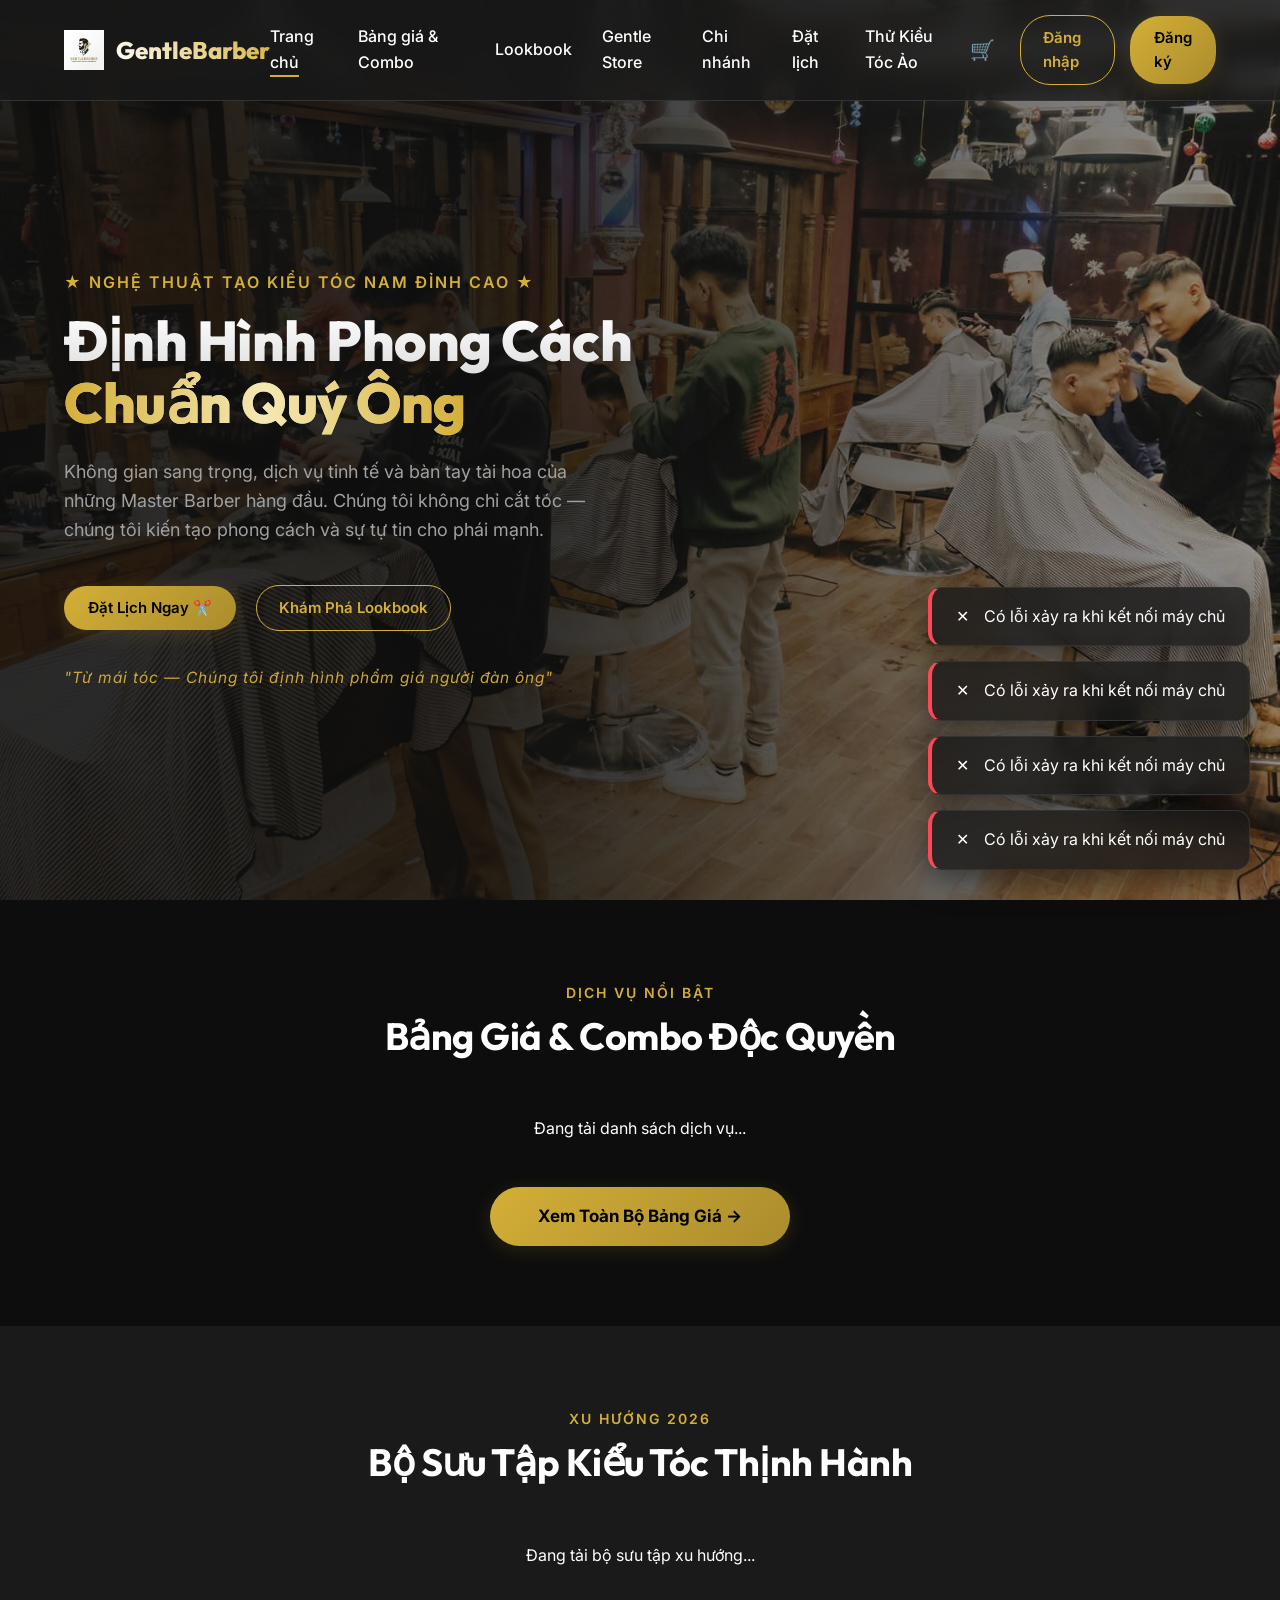
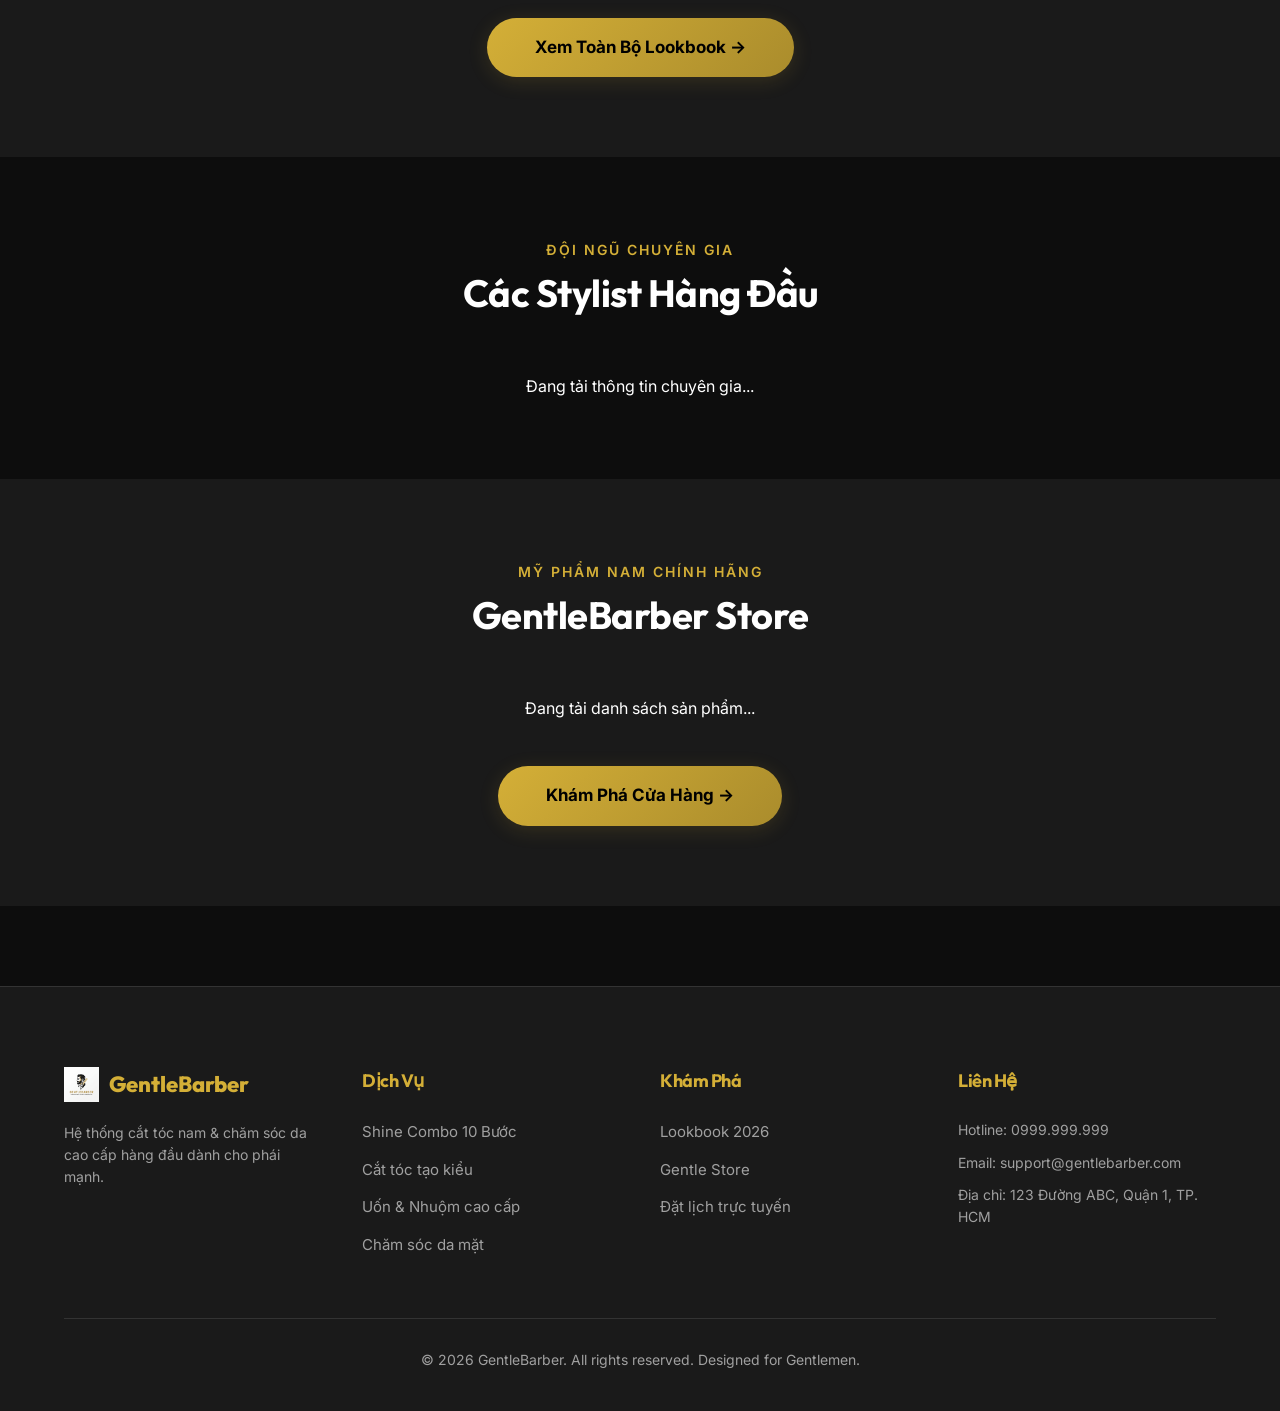
==== index.html @ 46936fce "Upload initial project" ====
<!DOCTYPE html>
<html lang="vi">
<head>
    <meta charset="UTF-8">
    <meta name="viewport" content="width=device-width, initial-scale=1.0">
    <title>GentleBarber - Premium Men's Grooming & Salon</title>
    <link rel="stylesheet" href="css/style.css">
</head>
<body>

    <nav class="navbar">
        <a href="index.html" class="brand">
            <img src="uploads/logo.png" alt="GentleBarber Logo" onerror="this.src='https://placehold.co/100x40/d4af37/000000?text=GentleBarber'">
            <span>GentleBarber</span>
        </a>
        <ul class="nav-links">
            <li><a href="index.html">Trang chủ</a></li>
            <li><a href="services.html">Bảng giá & Combo</a></li>
            <li><a href="lookbook.html">Lookbook</a></li>
            <li><a href="store.html">Gentle Store</a></li>
            <li><a href="branches.html">Chi nhánh</a></li>
            <li><a href="booking.html">Đặt lịch</a></li>
            <li><a href="face-recommend.html">Thử Kiểu Tóc Ảo</a></li>
        </ul>
        <div class="nav-actions">
            </div>
    </nav>

    <header class="hero">
        <div class="hero-content">
            <span class="hero-subtitle">★ NGHỆ THUẬT TẠO KIỂU TÓC NAM ĐỈNH CAO ★</span>
            
            <h1 class="hero-title">
                Định Hình Phong Cách<br>
                <span style="background: linear-gradient(90deg, #d4af37, #f5e8b3, #d4af37); 
                             -webkit-background-clip: text; 
                             -webkit-text-fill-color: transparent;">
                    Chuẩn Quý Ông
                </span>
            </h1>
            
            <p class="hero-desc">
                Không gian sang trọng, dịch vụ tinh tế và bàn tay tài hoa của những Master Barber hàng đầu. 
                Chúng tôi không chỉ cắt tóc — chúng tôi kiến tạo phong cách và sự tự tin cho phái mạnh.
            </p>

            <div class="hero-cta">
                <a href="booking.html" class="btn-gold">Đặt Lịch Ngay ✂️</a>
                <a href="lookbook.html" class="btn-outline">Khám Phá Lookbook</a>
            </div>

            <p style="margin-top: 35px; font-size: 15.5px; color: var(--gold); font-style: italic; letter-spacing: 1px; opacity: 0.95;">
                "Từ mái tóc — Chúng tôi định hình phẩm giá người đàn ông"
            </p>
        </div>
    </header>

    <section class="section">
        <div class="section-header">
            <span class="section-subtitle">Dịch vụ nổi bật</span>
            <h2 class="section-title">Bảng Giá & Combo Độc Quyền</h2>
        </div>
        <div class="grid" id="servicesGrid">
            <p style="text-align: center; grid-column: 1/-1;">Đang tải danh sách dịch vụ...</p>
        </div>
        
        <div style="text-align: center; margin-top: 45px;">
            <a href="services.html" 
               class="btn-gold" 
               style="padding: 16px 48px; font-size: 17px; font-weight: 700; border-radius: 50px;">
                Xem Toàn Bộ Bảng Giá →
            </a>
        </div>
    </section>

    <section class="section" style="background: var(--bg-card);">
        <div class="section-header">
            <span class="section-subtitle">Xu hướng 2026</span>
            <h2 class="section-title">Bộ Sưu Tập Kiểu Tóc Thịnh Hành</h2>
        </div>
        
        <div class="grid" id="lookbookGrid" 
             style="grid-template-columns: repeat(auto-fit, minmax(300px, 1fr)); 
                    gap: 20px; 
                    max-width: 1600px; 
                    margin: 0 auto;">
            <p style="text-align: center; grid-column: 1/-1;">Đang tải bộ sưu tập xu hướng...</p>
        </div>

        <div style="text-align: center; margin-top: 50px;">
            <a href="lookbook.html" 
               class="btn-gold" 
               style="padding: 16px 48px; font-size: 17px; font-weight: 700; border-radius: 50px;">
                Xem Toàn Bộ Lookbook →
            </a>
        </div>
    </section>

    <section class="section">
        <div class="section-header">
            <span class="section-subtitle">Đội ngũ chuyên gia</span>
            <h2 class="section-title">Các Stylist Hàng Đầu</h2>
        </div>
        <div class="grid" id="stylistsGrid">
            <p style="text-align: center; grid-column: 1/-1;">Đang tải thông tin chuyên gia...</p>
        </div>
    </section>

    <section class="section" style="background: var(--bg-card);">
        <div class="section-header">
            <span class="section-subtitle">Mỹ phẩm nam chính hãng</span>
            <h2 class="section-title">GentleBarber Store</h2>
        </div>
        <div class="grid" id="productsGrid">
            <p style="text-align: center; grid-column: 1/-1;">Đang tải danh sách sản phẩm...</p>
        </div>
        <div style="text-align: center; margin-top: 45px;">
            <a href="store.html" 
               class="btn-gold" 
               style="padding: 16px 48px; font-size: 17px; font-weight: 700; border-radius: 50px;">
                Khám Phá Cửa Hàng →
            </a>
        </div>
    </section>

    <footer class="footer">
        <div class="footer-grid">
            <div class="footer-col">
                <a href="index.html" class="brand" style="display: flex; align-items: center; gap: 10px; margin-bottom: 20px;">
                    <img src="uploads/logo.png" alt="Logo" style="height: 35px;" onerror="this.src='https://placehold.co/100x40/d4af37/000000?text=GentleBarber'">
                    <span style="font-family: var(--font-heading); font-size: 22px; font-weight: 800; color: var(--gold);">GentleBarber</span>
                </a>
                <p style="color: var(--text-muted); font-size: 14px;">Hệ thống cắt tóc nam & chăm sóc da cao cấp hàng đầu dành cho phái mạnh.</p>
            </div>
            <div class="footer-col">
                <h4>Dịch Vụ</h4>
                <ul class="footer-links">
                    <li><a href="services.html">Shine Combo 10 Bước</a></li>
                    <li><a href="services.html">Cắt tóc tạo kiểu</a></li>
                    <li><a href="services.html">Uốn & Nhuộm cao cấp</a></li>
                    <li><a href="services.html">Chăm sóc da mặt</a></li>
                </ul>
            </div>
            <div class="footer-col">
                <h4>Khám Phá</h4>
                <ul class="footer-links">
                    <li><a href="lookbook.html">Lookbook 2026</a></li>
                    <li><a href="store.html">Gentle Store</a></li>
                    <li><a href="booking.html">Đặt lịch trực tuyến</a></li>
                </ul>
            </div>
            <div class="footer-col">
                <h4>Liên Hệ</h4>
                <p style="color: var(--text-muted); font-size: 14px; margin-bottom: 10px;">Hotline: 0999.999.999</p>
                <p style="color: var(--text-muted); font-size: 14px; margin-bottom: 10px;">Email: support@gentlebarber.com</p>
                <p style="color: var(--text-muted); font-size: 14px;">Địa chỉ: 123 Đường ABC, Quận 1, TP. HCM</p>
            </div>
        </div>
        <div class="footer-bottom">
            <p>&copy; 2026 GentleBarber. All rights reserved. Designed for Gentlemen.</p>
        </div>
    </footer>

    <div id="galleryLightbox" class="lightbox" style="display: none; position: fixed; z-index: 9999; left: 0; top: 0; width: 100%; height: 100%; background-color: rgba(0,0,0,0.9); justify-content: center; align-items: center;">
        <span style="position: absolute; top: 20px; right: 30px; color: #fff; font-size: 40px; font-weight: bold; cursor: pointer;" onclick="document.getElementById('galleryLightbox').style.display='none'">&times;</span>
        <img id="lightboxImg" style="max-width: 85%; max-height: 85%; border-radius: 8px; border: 2px solid var(--gold);">
    </div>

    <div class="page-transition" id="pageTransition"></div>

    <script src="js/app.js"></script>
    <script>
        document.addEventListener('DOMContentLoaded', async () => {
            // Tự động kích hoạt gạch chân menu chính xác theo trang hiện tại (Hỗ trợ thay thế class cứng)
            const currentPath = window.location.pathname.split("/").pop() || "index.html";
            document.querySelectorAll('.nav-links a').forEach(link => {
                if (link.getAttribute('href') === currentPath) {
                    link.classList.add('active');
                } else {
                    link.classList.remove('active');
                }
            });

            // 1. Load Services (Lấy tối đa 5 dịch vụ làm nổi bật)
            const resServices = await apiFetch('services.php');
            if (resServices.success && resServices.data) {
                const html = resServices.data.slice(0, 5).map(s => `
                    <div class="card">
                        <span class="card-tag">${s.category.toUpperCase()}</span>
                        <a href="service-detail.html?id=${s.id}">
                            <img src="${s.image}" alt="${s.name}" class="card-img" onerror="this.src='https://placehold.co/400x300/333333/d4af37?text=Service'">
                        </a>
                        <div class="card-content">
                            <h3 class="card-title"><a href="service-detail.html?id=${s.id}">${s.name}</a></h3>
                            <p class="card-desc">${s.description}</p>
                            <div class="card-footer">
                                <span class="card-price">${formatCurrency(s.price)}</span>
                                <a href="booking.html?service_id=${s.id}" class="btn-gold">Đặt Lịch</a>
                            </div>
                        </div>
                    </div>
                `).join('');
                document.getElementById('servicesGrid').innerHTML = html;
            }

            // 2. Load Lookbooks (Hiển thị tối đa 10 mẫu tóc đón đầu xu hướng)
            const resLookbooks = await apiFetch('lookbooks.php');
            if (resLookbooks.success && resLookbooks.data) {
                window.indexLookbooks = resLookbooks.data.slice(0, 10); 
                
                const html = window.indexLookbooks.map((l, index) => `
                    <div class="card lookbook-card">
                        <img src="${l.image}" alt="${l.title}" class="card-img" 
                             style="height: 260px; object-fit: cover; cursor: pointer;" 
                             onclick="openLookbookGallery(${index}, window.indexLookbooks)">
                        
                        <div class="card-content" style="display: flex; flex-direction: column; height: calc(100% - 260px); justify-content: space-between;">
                            <h3 class="card-title" style="cursor: pointer;" 
                                onclick="openLookbookGallery(${index}, window.indexLookbooks)">${l.title}</h3>
                            <p class="card-desc">${l.description}</p>
                            <p style="color: var(--gold); font-size: 13px; margin: 12px 0 18px;">
                                ✓ Hợp với: <strong>${l.face_shape_suitable}</strong>
                            </p>
                            <a href="booking.html?notes=${encodeURIComponent('Chọn kiểu tóc: ' + l.title)}" 
                               class="btn-outline">Đặt Lịch Kiểu Này</a>
                        </div>
                    </div>
                `).join('');
                
                document.getElementById('lookbookGrid').innerHTML = html;
            }

            // 3. Load Stylists (Lấy tối đa 5 Barber xuất sắc)
            const resStylists = await apiFetch('stylists.php');
            if (resStylists.success && resStylists.data) {
                const html = resStylists.data.slice(0, 5).map(st => `
                    <div class="card" style="text-align: center;">
                        <img src="${st.avatar}" alt="${st.name}" class="card-img" style="height: 280px; object-fit: cover; border-radius: 16px 16px 0 0;" onerror="this.src='https://placehold.co/400x400/333333/d4af37?text=Stylist'">
                        <div class="card-content">
                            <h3 class="card-title">${st.name}</h3>
                            <p style="color: var(--gold); font-weight: 700; margin-bottom: 10px;">★ ${st.rating} (${st.experience})</p>
                            <p class="card-desc">${st.bio}</p>
                            <a href="booking.html?stylist_id=${st.id}" class="btn-gold">Chọn Stylist Này</a>
                        </div>
                    </div>
                `).join('');
                document.getElementById('stylistsGrid').innerHTML = html;
            }

            // 4. Load Products (Lấy tối đa 5 sản phẩm bán chạy - Đã xử lý chống lỗi XSS bảo mật dữ liệu)
            const resProducts = await apiFetch('products.php');
            if (resProducts.success && resProducts.data) {
                window.cachedProducts = resProducts.data.slice(0, 5);
                const html = window.cachedProducts.map((p, idx) => `
                    <div class="card">
                        <span class="card-tag">${p.category.toUpperCase()}</span>
                        <img src="${p.image}" alt="${p.name}" class="card-img" onerror="this.src='https://placehold.co/400x300/333333/d4af37?text=Product'">
                        <div class="card-content">
                            <h3 class="card-title">${p.name}</h3>
                            <p class="card-desc">${p.description}</p>
                            <div class="card-footer">
                                <span class="card-price">${formatCurrency(p.price)}</span>
                                <button onclick="addToCartByIndex(${idx})" class="btn-outline">Thêm Giỏ Hàng</button>
                            </div>
                        </div>
                    </div>
                `).join('');
                document.getElementById('productsGrid').innerHTML = html;
            }
        });

        // Hàm bổ trợ xử lý thêm sản phẩm an toàn bằng Index, không bóc chuỗi JSON thô trực tiếp trên thẻ
        function addToCartByIndex(index) {
            if (window.cachedProducts && window.cachedProducts[index]) {
                addToCart(window.cachedProducts[index]);
            }
        }

        // Định nghĩa nhanh hàm xem ảnh nếu app.js chưa kịp cấu trúc
        function openLookbookGallery(index, list) {
            if(list && list[index]) {
                document.getElementById('lightboxImg').src = list[index].image;
                document.getElementById('galleryLightbox').style.display = 'flex';
            }
        }
    </script>
</body>
</html>
---- css/style.css ----
@import url('https://fonts.googleapis.com/css2?family=Outfit:wght@300;400;500;600;700;800&family=Inter:wght@300;400;500;600;700&display=swap');

:root {
    --bg-main: #0d0d0d;
    --bg-card: #1a1a1a;
    --bg-card-hover: #262626;
    --gold: #d4af37;
    --gold-light: #f3e5ab;
    --gold-dark: #aa8c2c;
    --text-main: #ffffff;
    --text-muted: #a0a0a0;
    --border-color: #333333;
    --danger: #ff4757;
    --success: #2ed573;
    --font-heading: 'Outfit', sans-serif;
    --font-body: 'Inter', sans-serif;
    --glass-bg: rgba(26, 26, 26, 0.8);
    --glass-border: rgba(212, 175, 55, 0.2);
    --shadow-gold: 0 4px 20px rgba(212, 175, 55, 0.15);
}

* {
    margin: 0;
    padding: 0;
    box-sizing: border-box;
}

body {
    background-color: var(--bg-main);
    color: var(--text-main);
    font-family: var(--font-body);
    line-height: 1.6;
    overflow-x: hidden;
}

h1, h2, h3, h4, h5, h6 {
    font-family: var(--font-heading);
    font-weight: 700;
    letter-spacing: -0.5px;
    color: var(--text-main);
}

a {
    color: inherit;
    text-decoration: none;
    transition: color 0.3s ease;
}

a:hover {
    color: var(--gold);
}

button {
    cursor: pointer;
    font-family: var(--font-body);
    border: none;
    outline: none;
    transition: all 0.3s ease;
}

/* --- NAVBAR --- */
.navbar {
    position: fixed;
    top: 0;
    left: 0;
    width: 100%;
    z-index: 1000;
    background: var(--glass-bg);
    backdrop-filter: blur(12px);
    -webkit-backdrop-filter: blur(12px);
    border-bottom: 1px solid var(--border-color);
    padding: 15px 5%;
    display: flex;
    justify-content: space-between;
    align-items: center;
    transition: all 0.3s ease;
}

.navbar .brand {
    display: flex;
    align-items: center;
    gap: 12px;
}

.navbar .brand img {
    height: 40px;
    object-fit: contain;
}

.navbar .brand span {
    font-family: var(--font-heading);
    font-size: 24px;
    font-weight: 800;
    background: linear-gradient(45deg, var(--text-main), var(--gold));
    -webkit-background-clip: text;
    -webkit-text-fill-color: transparent;
}

.nav-links {
    display: flex;
    align-items: center;
    gap: 30px;
    list-style: none;
}

.nav-links li a {
    font-weight: 500;
    font-size: 16px;
    position: relative;
    padding-bottom: 5px;
}

.nav-links li a::after {
    content: '';
    position: absolute;
    bottom: 0;
    left: 0;
    width: 0;
    height: 2px;
    background-color: var(--gold);
    transition: width 0.3s ease;
}

.nav-links li a:hover::after,
.nav-links li a.active::after {
    width: 100%;
}

.nav-actions {
    display: flex;
    align-items: center;
    gap: 15px;
}

.btn-gold {
    background: linear-gradient(135deg, var(--gold), var(--gold-dark));
    color: #000;
    padding: 10px 24px;
    border-radius: 30px;
    font-weight: 600;
    font-size: 15px;
    box-shadow: var(--shadow-gold);
    display: inline-flex;
    align-items: center;
    gap: 8px;
}

.btn-gold:hover {
    transform: translateY(-2px);
    box-shadow: 0 6px 25px rgba(212, 175, 55, 0.3);
    background: linear-gradient(135deg, var(--gold-light), var(--gold));
}

.btn-outline {
    background: transparent;
    color: var(--gold);
    border: 1px solid var(--gold);
    padding: 10px 22px;
    border-radius: 30px;
    font-weight: 600;
    font-size: 15px;
}

.btn-outline:hover {
    background: var(--gold);
    color: #000;
    box-shadow: var(--shadow-gold);
}

.cart-icon {
    position: relative;
    font-size: 20px;
    color: var(--text-main);
    padding: 10px;
}

.cart-badge {
    position: absolute;
    top: 2px;
    right: 2px;
    background: var(--danger);
    color: white;
    font-size: 11px;
    font-weight: 700;
    width: 18px;
    height: 18px;
    border-radius: 50%;
    display: flex;
    align-items: center;
    justify-content: center;
}

/* --- HERO SECTION --- */
.hero {
    min-height: 100vh;
    padding: 120px 5% 60px;
    display: flex;
    align-items: center;
    background: linear-gradient(to right, rgba(13, 13, 13, 0.85) 40%, rgba(13, 13, 13, 0.3) 100%), 
                url('../uploads/barber-shop-la-gi-nhung-barber-shop-noi-tieng-nhat-ha-noi-va-tphcm-10.jpg') no-repeat center center/cover;
    position: relative;
}

.hero-content {
    max-width: 650px;
    z-index: 2;
}

.hero-subtitle {
    color: var(--gold);
    font-weight: 600;
    font-size: 16px;
    text-transform: uppercase;
    letter-spacing: 2px;
    margin-bottom: 15px;
    display: inline-block;
}

.hero-title {
    font-size: 56px;
    font-weight: 800;
    line-height: 1.1;
    margin-bottom: 25px;
    background: linear-gradient(180deg, #ffffff 0%, #c0c0c0 100%);
    -webkit-background-clip: text;
    -webkit-text-fill-color: transparent;
}

.hero-title span {
    background: linear-gradient(135deg, var(--gold-light), var(--gold));
    -webkit-background-clip: text;
    -webkit-text-fill-color: transparent;
}

.hero-desc {
    color: var(--text-muted);
    font-size: 18px;
    margin-bottom: 40px;
    max-width: 550px;
}

.hero-cta {
    display: flex;
    gap: 20px;
    align-items: center;
}

/* --- SECTION HEADERS --- */
.section {
    padding: 80px 5%;
}

.section-header {
    text-align: center;
    margin-bottom: 50px;
}

.section-subtitle {
    color: var(--gold);
    font-weight: 600;
    font-size: 14px;
    text-transform: uppercase;
    letter-spacing: 2px;
    margin-bottom: 10px;
}

.section-title {
    font-size: 38px;
    font-weight: 700;
}

/* --- CARDS & GRID --- */
.grid {
    display: grid;
    grid-template-columns: repeat(auto-fill, minmax(280px, 1fr));
    gap: 30px;
}

.card {
    background: var(--bg-card);
    border: 1px solid var(--border-color);
    border-radius: 16px;
    overflow: hidden;
    transition: all 0.4s cubic-bezier(0.16, 1, 0.3, 1);
    position: relative;
}

.card:hover {
    transform: translateY(-8px);
    border-color: var(--gold);
    box-shadow: 0 12px 30px rgba(0,0,0,0.5);
}

.card-img {
    width: 100%;
    height: 220px;
    object-fit: cover;
    transition: transform 0.5s ease;
}

.card:hover .card-img {
    transform: scale(1.05);
}

.card-content {
    padding: 24px;
}

.card-tag {
    position: absolute;
    top: 16px;
    right: 16px;
    background: var(--glass-bg);
    backdrop-filter: blur(8px);
    border: 1px solid var(--gold);
    color: var(--gold);
    padding: 4px 12px;
    border-radius: 20px;
    font-size: 12px;
    font-weight: 600;
}

.card-title {
    font-size: 20px;
    margin-bottom: 10px;
}

.card-desc {
    color: var(--text-muted);
    font-size: 14px;
    margin-bottom: 20px;
    display: -webkit-box;
    -webkit-line-clamp: 2;
    -webkit-box-orient: vertical;
    overflow: hidden;
}

.card-footer {
    display: flex;
    justify-content: space-between;
    align-items: center;
    border-top: 1px solid var(--border-color);
    padding-top: 16px;
}

.card-price {
    font-family: var(--font-heading);
    font-size: 22px;
    font-weight: 700;
    color: var(--gold);
}

/* --- BOOKING WIZARD --- */
.booking-container {
    max-width: 1000px;
    margin: 120px auto 60px;
    background: var(--bg-card);
    border: 1px solid var(--border-color);
    border-radius: 24px;
    padding: 40px;
    box-shadow: 0 20px 50px rgba(0,0,0,0.5);
}

.wizard-steps {
    display: flex;
    justify-content: space-between;
    margin-bottom: 40px;
    position: relative;
}

.wizard-steps::before {
    content: '';
    position: absolute;
    top: 25px;
    left: 0;
    width: 100%;
    height: 2px;
    background: var(--border-color);
    z-index: 1;
}

.step {
    z-index: 2;
    display: flex;
    flex-direction: column;
    align-items: center;
    gap: 10px;
}

.step-num {
    width: 50px;
    height: 50px;
    border-radius: 50%;
    background: var(--bg-main);
    border: 2px solid var(--border-color);
    display: flex;
    align-items: center;
    justify-content: center;
    font-weight: 700;
    font-size: 18px;
    color: var(--text-muted);
    transition: all 0.3s ease;
}

.step.active .step-num {
    background: var(--gold);
    border-color: var(--gold);
    color: #000;
    box-shadow: var(--shadow-gold);
}

.step.completed .step-num {
    background: var(--success);
    border-color: var(--success);
    color: #000;
}

.step-label {
    font-weight: 600;
    font-size: 14px;
    color: var(--text-muted);
}

.step.active .step-label {
    color: var(--gold);
}

.wizard-panel {
    display: none;
}

.wizard-panel.active {
    display: block;
    animation: fadeIn 0.4s ease;
}

@keyframes fadeIn {
    from { opacity: 0; transform: translateY(10px); }
    to { opacity: 1; transform: translateY(0); }
}

.selectable-grid {
    display: grid;
    grid-template-columns: repeat(auto-fill, minmax(240px, 1fr));
    gap: 20px;
}

.selectable-card {
    background: var(--bg-main);
    border: 2px solid var(--border-color);
    border-radius: 16px;
    padding: 20px;
    cursor: pointer;
    transition: all 0.3s ease;
    text-align: center;
}

.selectable-card:hover {
    border-color: var(--text-muted);
}

.selectable-card.selected {
    border-color: var(--gold);
    background: rgba(212, 175, 55, 0.05);
    box-shadow: var(--shadow-gold);
}

.time-grid {
    display: grid;
    grid-template-columns: repeat(auto-fill, minmax(120px, 1fr));
    gap: 15px;
    margin-top: 20px;
}

.time-slot {
    background: var(--bg-main);
    border: 1px solid var(--border-color);
    padding: 14px;
    border-radius: 12px;
    text-align: center;
    font-weight: 600;
    cursor: pointer;
    transition: all 0.3s ease;
}

.time-slot:hover {
    border-color: var(--gold);
    color: var(--gold);
}

.time-slot.selected {
    background: var(--gold);
    color: #000;
    border-color: var(--gold);
    box-shadow: var(--shadow-gold);
}

.time-slot.booked {
    opacity: 0.3;
    cursor: not-allowed;
    background: #2a2a2a;
    border-color: #2a2a2a;
}

/* --- FORMS & INPUTS --- */
.form-group {
    margin-bottom: 24px;
}

.form-label {
    display: block;
    margin-bottom: 8px;
    font-weight: 500;
    font-size: 15px;
    color: var(--text-muted);
}

.form-control {
    width: 100%;
    padding: 14px 18px;
    background: var(--bg-main);
    border: 1px solid var(--border-color);
    border-radius: 12px;
    color: var(--text-main);
    font-family: var(--font-body);
    font-size: 15px;
    transition: all 0.3s ease;
}

.form-control:focus {
    border-color: var(--gold);
    outline: none;
    box-shadow: 0 0 0 3px rgba(212, 175, 55, 0.15);
}

/* --- TOAST NOTIFICATIONS --- */
.toast-container {
    position: fixed;
    bottom: 30px;
    right: 30px;
    z-index: 9999;
    display: flex;
    flex-direction: column;
    gap: 15px;
}

.toast {
    background: var(--glass-bg);
    backdrop-filter: blur(12px);
    border: 1px solid var(--border-color);
    padding: 16px 24px;
    border-radius: 14px;
    box-shadow: 0 10px 30px rgba(0,0,0,0.5);
    display: flex;
    align-items: center;
    gap: 15px;
    min-width: 300px;
    max-width: 450px;
    animation: slideIn 0.3s cubic-bezier(0.16, 1, 0.3, 1);
}

.toast.success { border-left: 4px solid var(--success); }
.toast.error { border-left: 4px solid var(--danger); }

@keyframes slideIn {
    from { transform: translateX(100%); opacity: 0; }
    to { transform: translateX(0); opacity: 1; }
}

/* --- MODALS --- */
.modal {
    position: fixed;
    top: 0;
    left: 0;
    width: 100%;
    height: 100%;
    background: rgba(0,0,0,0.8);
    backdrop-filter: blur(8px);
    z-index: 2000;
    display: none;
    align-items: center;
    justify-content: center;
    padding: 20px;
}

.modal.active {
    display: flex;
    animation: fadeIn 0.3s ease;
}

.modal-content {
    background: var(--bg-card);
    border: 1px solid var(--border-color);
    border-radius: 24px;
    width: 100%;
    max-width: 500px;
    padding: 40px;
    position: relative;
    box-shadow: 0 20px 50px rgba(0,0,0,0.5);
}

.modal-close {
    position: absolute;
    top: 24px;
    right: 24px;
    background: var(--bg-main);
    border: 1px solid var(--border-color);
    width: 36px;
    height: 36px;
    border-radius: 50%;
    display: flex;
    align-items: center;
    justify-content: center;
    font-size: 18px;
    color: var(--text-muted);
    cursor: pointer;
}

.modal-close:hover {
    color: var(--gold);
    border-color: var(--gold);
}

/* --- FOOTER --- */
.footer {
    background: var(--bg-card);
    border-top: 1px solid var(--border-color);
    padding: 80px 5% 40px;
    margin-top: 80px;
}

.footer-grid {
    display: grid;
    grid-template-columns: repeat(auto-fit, minmax(200px, 1fr));
    gap: 40px;
    margin-bottom: 60px;
}

.footer-col h4 {
    font-size: 18px;
    margin-bottom: 24px;
    color: var(--gold);
}

.footer-links {
    list-style: none;
    display: flex;
    flex-direction: column;
    gap: 12px;
}

.footer-links li a {
    color: var(--text-muted);
    font-size: 15px;
}

.footer-links li a:hover {
    color: var(--gold);
}

.footer-bottom {
    border-top: 1px solid var(--border-color);
    padding-top: 30px;
    text-align: center;
    color: var(--text-muted);
    font-size: 14px;
}

/* --- TABS & FILTERS --- */
.filter-tabs {
    display: flex;
    justify-content: center;
    gap: 15px;
    margin-bottom: 40px;
    flex-wrap: wrap;
}

.filter-btn {
    background: var(--bg-card);
    border: 1px solid var(--border-color);
    color: var(--text-muted);
    padding: 10px 24px;
    border-radius: 30px;
    font-weight: 600;
    font-size: 15px;
}

.filter-btn.active, .filter-btn:hover {
    background: var(--gold);
    color: #000;
    border-color: var(--gold);
    box-shadow: var(--shadow-gold);
}

/* --- TABLE STYLING (DASHBOARD) --- */
.table-container {
    width: 100%;
    overflow-x: auto;
    background: var(--bg-card);
    border: 1px solid var(--border-color);
    border-radius: 16px;
    margin-top: 24px;
}

.table {
    width: 100%;
    border-collapse: collapse;
}

.table th, .table td {
    padding: 16px 24px;
    text-align: left;
    border-bottom: 1px solid var(--border-color);
}

.table th {
    font-family: var(--font-heading);
    font-weight: 600;
    color: var(--text-muted);
    background: var(--bg-main);
}

.table tr:hover td {
    background: var(--bg-card-hover);
}

.badge {
    padding: 6px 12px;
    border-radius: 20px;
    font-size: 12px;
    font-weight: 600;
    display: inline-block;
}

.badge-pending { background: rgba(255, 165, 0, 0.2); color: orange; border: 1px solid orange; }
.badge-confirmed { background: rgba(46, 213, 115, 0.2); color: var(--success); border: 1px solid var(--success); }
.badge-completed { background: rgba(212, 175, 55, 0.2); color: var(--gold); border: 1px solid var(--gold); }
.badge-cancelled { background: rgba(255, 71, 87, 0.2); color: var(--danger); border: 1px solid var(--danger); }

/* --- LIGHTBOX GALLERY --- */
.lightbox-modal {
    position: fixed;
    top: 0;
    left: 0;
    width: 100%;
    height: 100%;
    background: rgba(10, 10, 10, 0.96);
    backdrop-filter: blur(15px);
    z-index: 3000;
    display: none;
    align-items: center;
    justify-content: center;
}
.lightbox-modal.active {
    display: flex;
    animation: fadeIn 0.3s ease;
}
.lightbox-content {
    position: relative;
    width: 92%;
    max-width: 1100px;
    display: flex;
    flex-direction: column;
    align-items: center;
}
.lightbox-grid {
    display: grid;
    grid-template-columns: 1.1fr 0.9fr;
    gap: 40px;
    background: rgba(20, 20, 20, 0.85);
    border: 1px solid var(--border-color);
    border-radius: 24px;
    padding: 40px;
    max-height: 85vh;
    overflow-y: auto;
    width: 100%;
    box-shadow: 0 20px 50px rgba(0,0,0,0.5);
}
.lightbox-slider-container {
    position: relative;
    display: flex;
    flex-direction: column;
    align-items: center;
    justify-content: center;
    background: #111;
    border-radius: 16px;
    border: 1px solid var(--border-color);
    overflow: hidden;
    padding: 10px;
    min-height: 400px;
}
.lightbox-img {
    max-width: 100%;
    max-height: 50vh;
    border-radius: 12px;
    object-fit: contain;
    transition: opacity 0.3s ease;
}
.lightbox-nav-slide {
    position: absolute;
    top: 50%;
    transform: translateY(-50%);
    background: rgba(0, 0, 0, 0.7);
    border: 1px solid rgba(255,255,255,0.1);
    color: var(--text-main);
    width: 45px;
    height: 45px;
    border-radius: 50%;
    display: flex;
    align-items: center;
    justify-content: center;
    font-size: 20px;
    cursor: pointer;
    transition: all 0.3s ease;
    user-select: none;
    z-index: 10;
}
.lightbox-nav-slide:hover {
    background: var(--gold);
    color: #000;
    border-color: var(--gold);
    box-shadow: var(--shadow-gold);
}
.lightbox-nav-slide.prev-slide { left: 15px; }
.lightbox-nav-slide.next-slide { right: 15px; }

.lightbox-dots {
    display: flex;
    gap: 8px;
    margin-top: 15px;
    justify-content: center;
    z-index: 10;
}
.lightbox-dot {
    width: 10px;
    height: 10px;
    border-radius: 50%;
    background: rgba(255, 255, 255, 0.25);
    cursor: pointer;
    transition: all 0.3s ease;
}
.lightbox-dot.active {
    background: var(--gold);
    transform: scale(1.3);
}

.lightbox-article {
    display: flex;
    flex-direction: column;
    justify-content: space-between;
    overflow-y: auto;
    padding-right: 10px;
}
.lightbox-article h3 {
    font-size: 28px;
    color: var(--gold);
    font-family: var(--font-heading);
    margin-bottom: 12px;
    line-height: 1.2;
    font-weight: 700;
}
.lightbox-meta {
    margin-bottom: 20px;
}
.lightbox-tag {
    background: rgba(212, 175, 55, 0.1);
    color: var(--gold);
    border: 1px solid rgba(212, 175, 55, 0.3);
    padding: 6px 14px;
    border-radius: 20px;
    font-size: 13px;
    font-weight: 600;
    display: inline-block;
}
.lightbox-body {
    color: var(--text-muted);
    font-size: 15px;
    line-height: 1.7;
    flex-grow: 1;
    white-space: pre-line;
}
.lightbox-global-nav {
    position: absolute;
    top: 50%;
    transform: translateY(-50%);
    color: rgba(255, 255, 255, 0.3);
    font-size: 50px;
    cursor: pointer;
    transition: color 0.3s ease;
    user-select: none;
    z-index: 100;
}
.lightbox-global-nav:hover {
    color: var(--gold);
}
.lightbox-global-nav.prev-global { left: -75px; }
.lightbox-global-nav.next-global { right: -75px; }

.lightbox-close {
    position: absolute;
    top: -55px;
    right: 0;
    font-size: 35px;
    color: var(--text-muted);
    cursor: pointer;
    transition: color 0.3s ease;
    user-select: none;
}
.lightbox-close:hover {
    color: var(--gold);
}

@media (max-width: 992px) {
    .lightbox-grid {
        grid-template-columns: 1fr;
        max-height: 80vh;
        padding: 25px;
        gap: 25px;
    }
    .lightbox-global-nav.prev-global { left: 10px; top: 30%; }
    .lightbox-global-nav.next-global { right: 10px; top: 30%; }
    .lightbox-close { top: -45px; right: 10px; }
    .lightbox-slider-container { min-height: 300px; }
}
/* FIX NÚT THẲNG HÀNG CHO SẢN PHẨM */
#productsGrid .product-card {
    display: flex !important;
    flex-direction: column !important;
    height: 100% !important;
    min-height: 420px !important;
}

#productsGrid .product-card .card-content {
    flex: 1 !important;
    display: flex !important;
    flex-direction: column !important;
}

#productsGrid .product-card .card-desc {
    flex-grow: 1 !important;
    margin-bottom: 15px !important;
}

#productsGrid .product-card .card-footer {
    margin-top: auto !important;
}
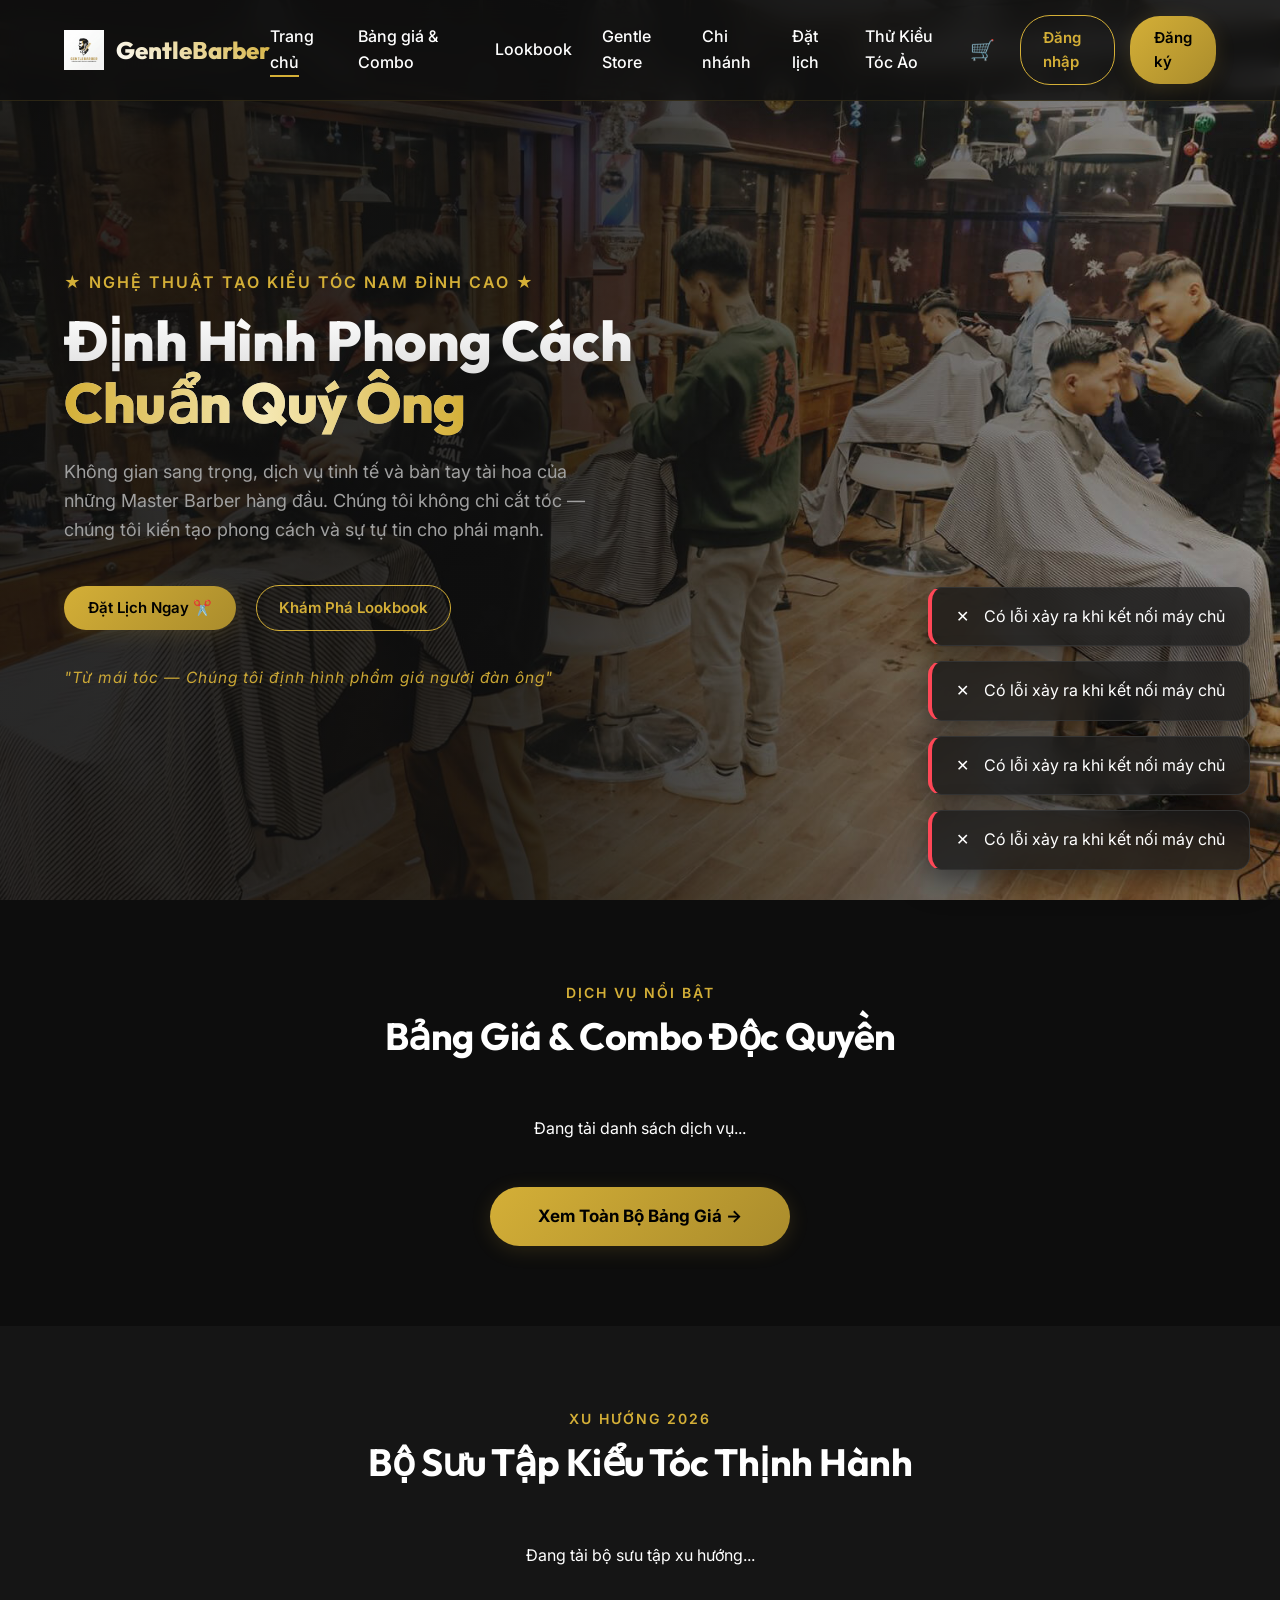
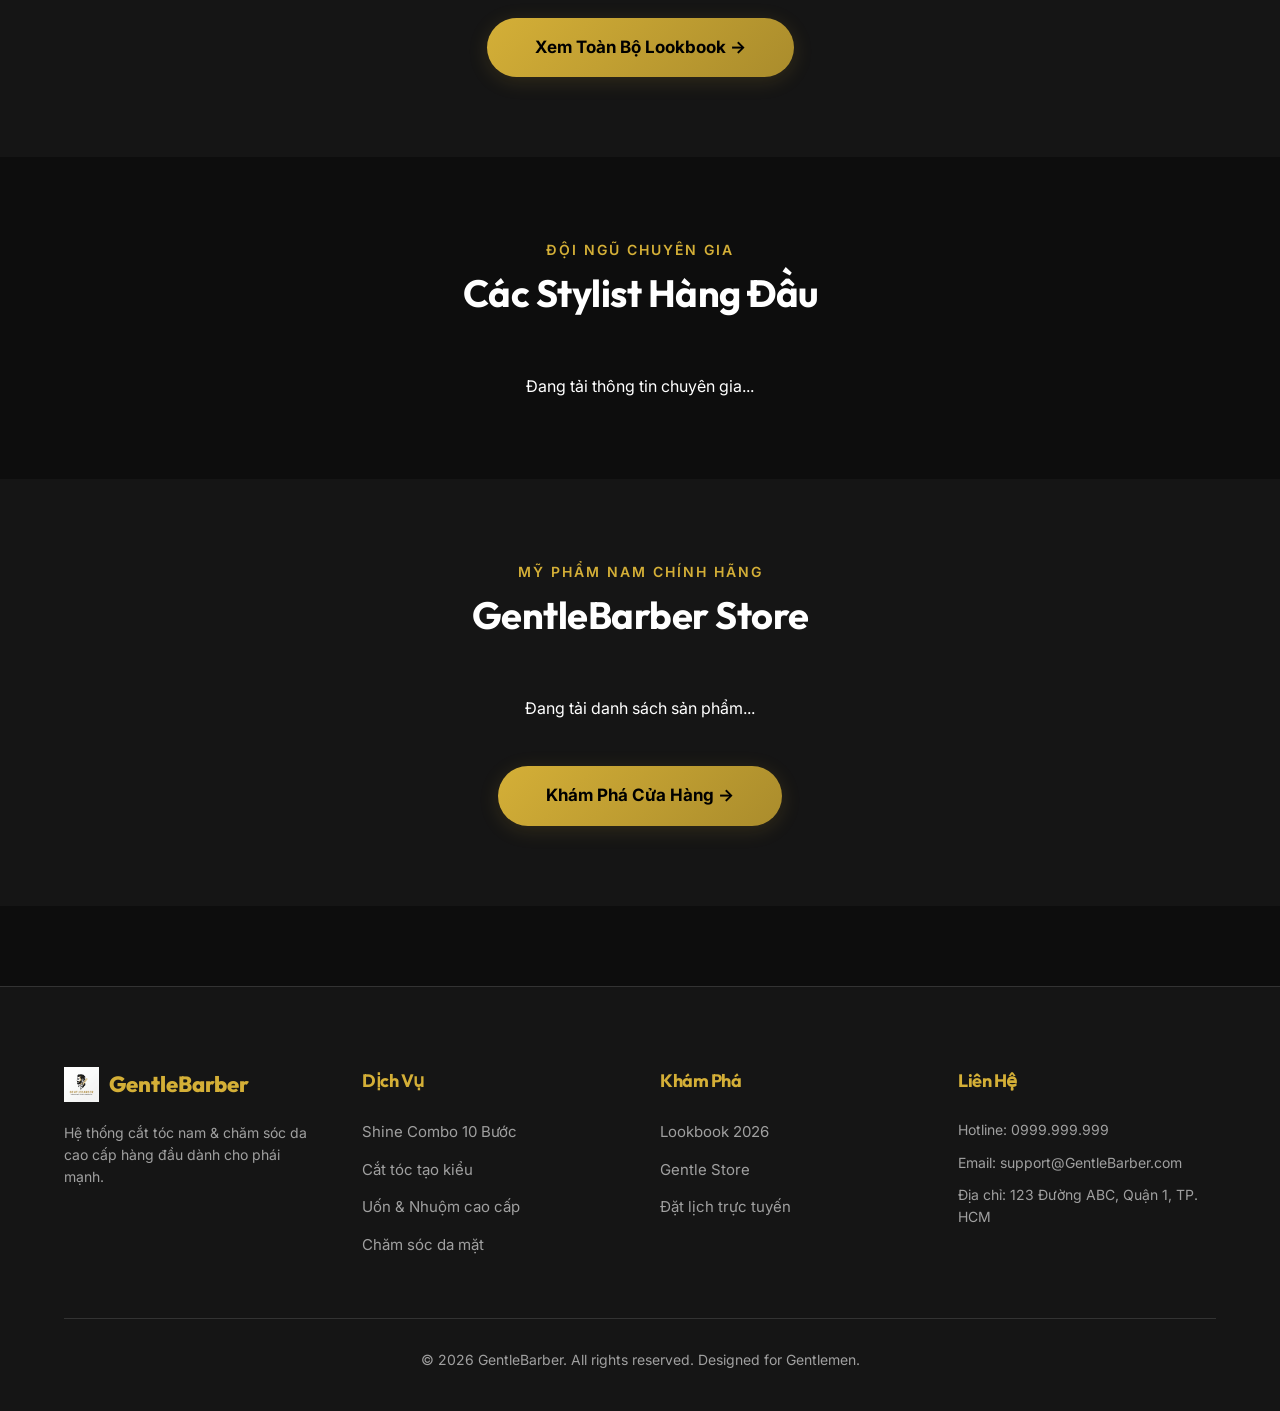
==== commit c057e860: "Cap nhat giao dien va hieu ung" ====
--- a/index.html
+++ b/index.html
@@ -4,7 +4,7 @@
     <meta charset="UTF-8">
     <meta name="viewport" content="width=device-width, initial-scale=1.0">
     <title>GentleBarber - Premium Men's Grooming & Salon</title>
-    <link rel="stylesheet" href="css/style.css">
+    <link rel="stylesheet" href="css/style.css?v=10">
 </head>
 <body>
 
@@ -152,7 +152,7 @@
             <div class="footer-col">
                 <h4>Liên Hệ</h4>
                 <p style="color: var(--text-muted); font-size: 14px; margin-bottom: 10px;">Hotline: 0999.999.999</p>
-                <p style="color: var(--text-muted); font-size: 14px; margin-bottom: 10px;">Email: support@gentlebarber.com</p>
+                <p style="color: var(--text-muted); font-size: 14px; margin-bottom: 10px;">Email: support@GentleBarber.com</p>
                 <p style="color: var(--text-muted); font-size: 14px;">Địa chỉ: 123 Đường ABC, Quận 1, TP. HCM</p>
             </div>
         </div>
@@ -161,9 +161,35 @@
         </div>
     </footer>
 
-    <div id="galleryLightbox" class="lightbox" style="display: none; position: fixed; z-index: 9999; left: 0; top: 0; width: 100%; height: 100%; background-color: rgba(0,0,0,0.9); justify-content: center; align-items: center;">
-        <span style="position: absolute; top: 20px; right: 30px; color: #fff; font-size: 40px; font-weight: bold; cursor: pointer;" onclick="document.getElementById('galleryLightbox').style.display='none'">&times;</span>
-        <img id="lightboxImg" style="max-width: 85%; max-height: 85%; border-radius: 8px; border: 2px solid var(--gold);">
+    <div id="galleryLightbox" class="lightbox" onclick="if(event.target === this) this.style.display='none'" style="display: none; position: fixed; z-index: 9999; left: 0; top: 0; width: 100%; height: 100%; background-color: rgba(0,0,0,0.88); justify-content: center; align-items: center; padding: 20px; backdrop-filter: blur(5px);">
+        <div style="background: #181818; border: 1px solid var(--gold); border-radius: 20px; max-width: 900px; width: 100%; display: flex; flex-wrap: wrap; overflow: hidden; position: relative; box-shadow: 0 25px 60px rgba(0,0,0,0.9); max-height: 90vh;">
+            <span style="position: absolute; top: 15px; right: 20px; color: #fff; font-size: 32px; font-weight: bold; cursor: pointer; z-index: 10; line-height: 1;" onclick="document.getElementById('galleryLightbox').style.display='none'">&times;</span>
+            
+            <!-- Cột trái: Ảnh chính + Ảnh góc phụ -->
+            <div style="flex: 1 1 360px; background: #0d0d0d; display: flex; flex-direction: column; justify-content: center; align-items: center; padding: 20px;">
+                <img id="lightboxImg" style="width: 100%; max-height: 380px; object-fit: cover; border-radius: 12px; border: 1px solid rgba(212,175,55,0.4);">
+                <div id="lightboxThumbs" style="display: flex; gap: 10px; margin-top: 12px; justify-content: center;"></div>
+            </div>
+
+            <!-- Cột phải: Tên, Khuôn mặt phù hợp, Mô tả & Nút đặt lịch -->
+            <div style="flex: 1.2 1 380px; padding: 30px; display: flex; flex-direction: column; justify-content: space-between; overflow-y: auto; max-height: 85vh;">
+                <div>
+                    <span style="color: var(--gold); font-size: 12px; font-weight: 700; text-transform: uppercase; letter-spacing: 1px;">Chi tiết kiểu tóc</span>
+                    <h2 id="lightboxTitle" style="font-size: 26px; color: #fff; margin: 8px 0 12px; line-height: 1.3;"></h2>
+                    <div style="display: inline-block; background: rgba(212, 175, 55, 0.12); border: 1px solid rgba(212, 175, 55, 0.3); color: var(--gold); padding: 6px 14px; border-radius: 20px; font-size: 13px; margin-bottom: 18px;">
+                        ✓ Hợp với: <strong id="lightboxFace"></strong>
+                    </div>
+                    <p id="lightboxDesc" style="color: #e0e0e0; font-size: 15px; line-height: 1.6; margin-bottom: 15px;"></p>
+                    <div id="lightboxContentBox" style="border-top: 1px solid #2a2a2a; padding-top: 15px; margin-top: 10px; display: none;">
+                        <h4 style="color: var(--gold); font-size: 14px; margin-bottom: 8px;">💡 Tư vấn tạo kiểu & Chăm sóc:</h4>
+                        <p id="lightboxContent" style="color: #aaa; font-size: 14px; line-height: 1.6; white-space: pre-line;"></p>
+                    </div>
+                </div>
+                <div style="margin-top: 25px; padding-top: 15px; border-top: 1px solid #2a2a2a;">
+                    <a id="lightboxBookBtn" href="booking.html" class="btn-gold" style="width: 100%; justify-content: center; text-align: center; display: block; padding: 14px; font-size: 16px;">Đặt Lịch Kiểu Tóc Này ✂️</a>
+                </div>
+            </div>
+        </div>
     </div>
 
     <div class="page-transition" id="pageTransition"></div>
@@ -278,8 +304,35 @@
 
         // Định nghĩa nhanh hàm xem ảnh nếu app.js chưa kịp cấu trúc
         function openLookbookGallery(index, list) {
-            if(list && list[index]) {
-                document.getElementById('lightboxImg').src = list[index].image;
+            if (list && list[index]) {
+                const item = list[index];
+                document.getElementById('lightboxImg').src = item.image;
+                document.getElementById('lightboxTitle').innerText = item.title;
+                document.getElementById('lightboxFace').innerText = item.face_shape_suitable || 'Mọi khuôn mặt';
+                document.getElementById('lightboxDesc').innerText = item.description || '';
+                document.getElementById('lightboxBookBtn').href = `booking.html?notes=${encodeURIComponent('Chọn kiểu tóc: ' + item.title)}`;
+
+                // Hiển thị bài viết tư vấn chi tiết (nếu admin có nhập)
+                const contentBox = document.getElementById('lightboxContentBox');
+                if (item.content && item.content.trim() !== '') {
+                    document.getElementById('lightboxContent').innerText = item.content;
+                    contentBox.style.display = 'block';
+                } else {
+                    contentBox.style.display = 'none';
+                }
+
+                // Hiển thị thêm ảnh góc 2, góc 3 (nếu có) để khách bấm đổi góc nhìn
+                const images = [item.image, item.image2, item.image3].filter(img => img && img.trim() !== '');
+                const thumbsContainer = document.getElementById('lightboxThumbs');
+                if (images.length > 1) {
+                    thumbsContainer.innerHTML = images.map(imgUrl => `
+                        <img src="${imgUrl}" onclick="document.getElementById('lightboxImg').src='${imgUrl}'" 
+                             style="width: 55px; height: 55px; object-fit: cover; border-radius: 8px; cursor: pointer; border: 1px solid var(--gold);">
+                    `).join('');
+                } else {
+                    thumbsContainer.innerHTML = '';
+                }
+
                 document.getElementById('galleryLightbox').style.display = 'flex';
             }
         }
--- a/css/style.css
+++ b/css/style.css
@@ -2,8 +2,8 @@
 
 :root {
     --bg-main: #0d0d0d;
-    --bg-card: #1a1a1a;
-    --bg-card-hover: #262626;
+    --bg-card: rgba(24, 24, 24, 0.78);
+    --bg-card-hover: rgba(38, 38, 38, 0.9);
     --gold: #d4af37;
     --gold-light: #f3e5ab;
     --gold-dark: #aa8c2c;
@@ -27,12 +27,18 @@
 
 body {
     background-color: var(--bg-main);
+    background-image: 
+        linear-gradient(to bottom, rgba(13, 13, 13, 0.65), rgba(13, 13, 13, 0.75)),
+        url('../uploads/face-background.jpg'); 
+    background-size: cover;
+    background-position: center;
+    background-repeat: no-repeat;
+    background-attachment: fixed;
     color: var(--text-main);
     font-family: var(--font-body);
     line-height: 1.6;
     overflow-x: hidden;
 }
-
 h1, h2, h3, h4, h5, h6 {
     font-family: var(--font-heading);
     font-weight: 700;
@@ -278,6 +284,8 @@
 
 .card {
     background: var(--bg-card);
+    backdrop-filter: blur(10px);
+    -webkit-backdrop-filter: blur(10px);
     border: 1px solid var(--border-color);
     border-radius: 16px;
     overflow: hidden;
@@ -944,3 +952,10 @@
 #productsGrid .product-card .card-footer {
     margin-top: auto !important;
 }
+.navbar {
+    background: rgba(15, 15, 15, 0.82) !important;
+    backdrop-filter: blur(12px);
+    -webkit-backdrop-filter: blur(12px);
+    border-bottom: 1px solid rgba(212, 175, 55, 0.15);
+    transition: all 0.3s ease;
+}
